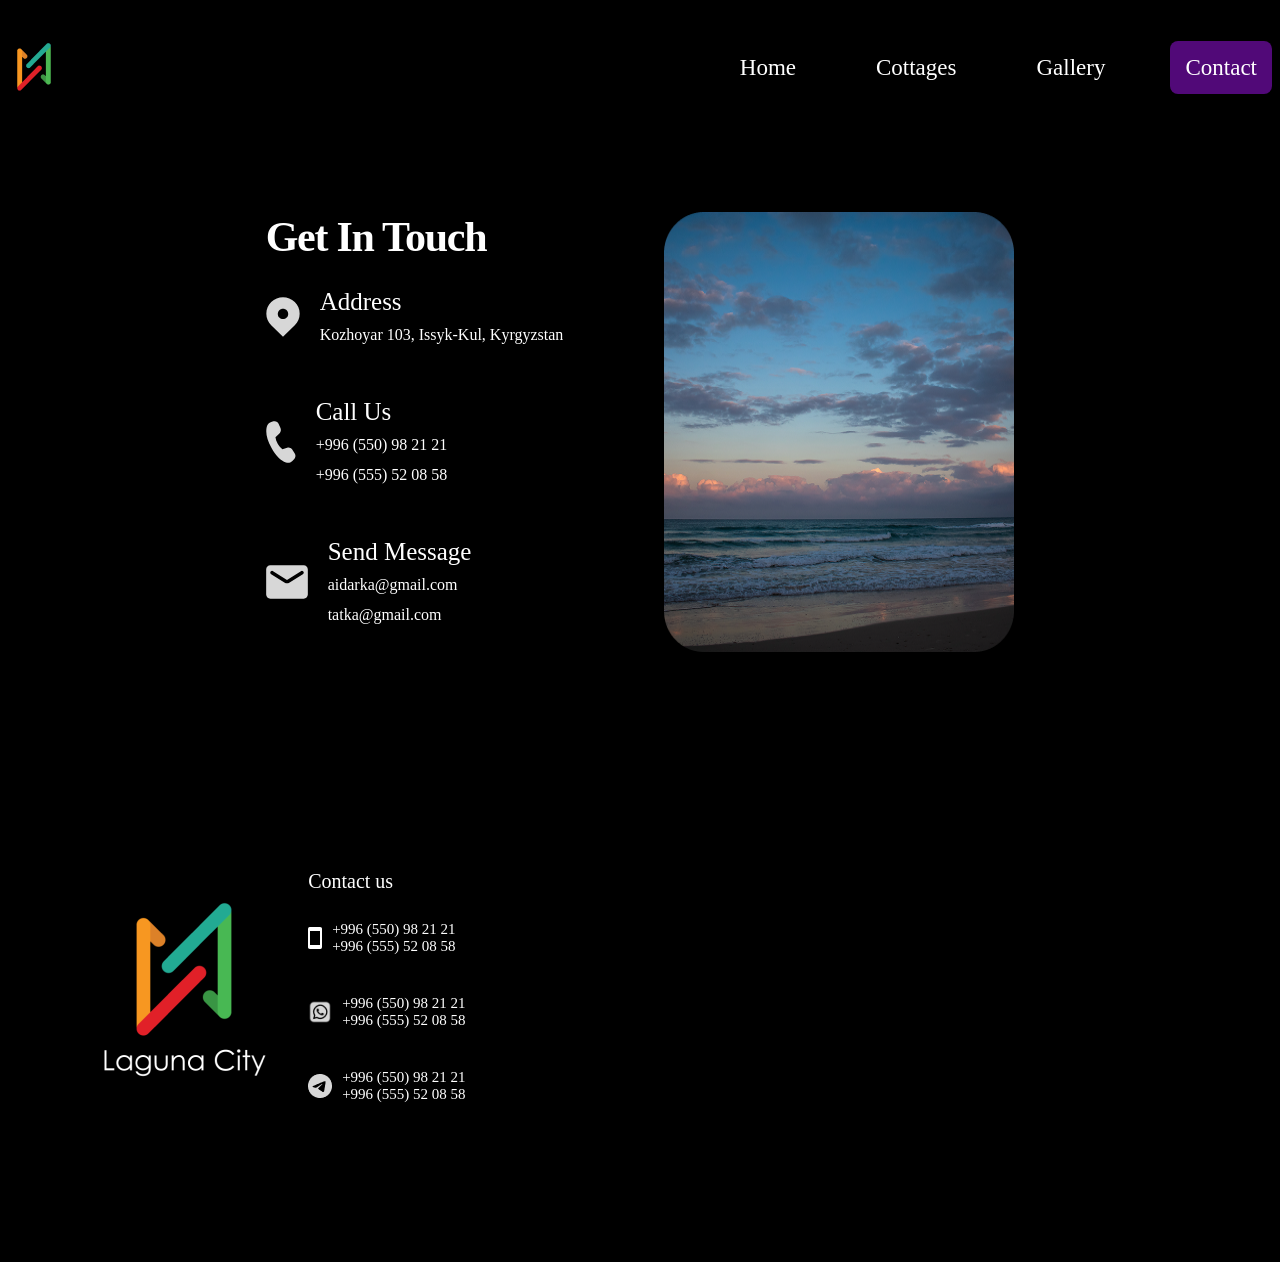
==== contact.html @ f2e643c1 "Initial commit" ====
<!DOCTYPE html>
<html lang="en">

<head>
    <meta charset="UTF-8">
    <meta name="viewport" content="width=device-width, initial-scale=1.0">
    <link rel="stylesheet" href="./style.css">
    <title>Document</title>
</head>

<body style="background-color: black;">
    <header class="header">
        <div class="container">
            <div class="header__content">
                <img class="logo" src="./img/Logo Laguna 2.png" alt="">
                <div class="btns">
                    <div class="header__btn-home">Home</div>
                    <div class="header__btn-cottages">Cottages</div>
                    <div class="header__btn-gallary">Gallery</div>
                    <div style="background: rgb(81, 9, 120);" class="header__btn-contact" onclick="scrollToBottom()">Contact</div>
                </div>
            </div>
        </div>
    </header>
    <br><br><br><br>
    <section class="contact">
        <div class="container">
            <div class="contact__content">
                <div class="contact__main">
                    <hi class="contact__title">Get In Touch</hi>
                    <div class="contact__group">
                        <img src="./img/Vector1.svg" alt="">
                        <h3 class="contact__under-title">Address
                            <br><span class="contact__under-par">Kozhoyar 103, Issyk-Kul, Kyrgyzstan</span>
                        </h3>


                    </div>

                    <div class="contact__group">
                        <img src="./img/Vector2.svg" alt="">
                        <div class="contact__under-group">
                            <h3 class="contact__under-title">Call Us
                                <br><span class="contact__under-par">+996 (550) 98   21 21</span>
                                <br><span class="contact__under-par">+996 (555) 52 08 58</span>
                            </h3>
                        </div>
                    </div>

                    <div class="contact__group">
                        <img src="./img/Vector3.svg" alt="">
                        <div class="contact__under-group">
                            <h3 class="contact__under-title">Send Message
                                <br><span class="contact__under-par">aidarka@gmail.com</span>
                                <br><span class="contact__under-par">tatka@gmail.com</span>
                            </h3>

                        </div>
                    </div>
                </div>
                <img src="./img/contact__img.png" alt="">
            </div>
        </div>
    </section>
    <br><br><br><br>
    <footer class="footer">
        <div class="container">
            <div class="footer__content">
                <div class="footer__start">
                    <img class="footer__img" src="./img/footer.png" alt="">
                    <div class="footer__info">
                        <h3 class="footer__title">
                            Contact us
                        </h3>
                        <div class="footer__numbers">
                            <img src="./img/telefon.png" alt="">
                            <p class="footer__sub__title">+996 (550) 98 21 21 <br> +996 (555) 52 08 58</p>
                        </div>

                        <div class="footer__numbers">
                            <img src="./img/uim_whatsapp.png" alt="">
                            <p class="footer__sub__title">+996 (550) 98 21 21 <br> +996 (555) 52 08 58</p>
                        </div>

                        <div class="footer__numbers">
                            <img src="./img/telega.png" alt="">
                            <p class="footer__sub__title">+996 (550) 98 21 21 <br> +996 (555) 52 08 58</p>
                        </div>
                    </div>
                </div>
                <iframe class="maps"
                    src="https://www.google.com/maps/embed?pb=!1m18!1m12!1m3!1d64468.46207637231!2d77.47297261912031!3d42.6906683690495!2m3!1f0!2f0!3f0!3m2!1i1024!2i768!4f13.1!3m3!1m2!1s0x388447ef7db54fe3%3A0x9696292302f839b!2z0KbQtdC90YLRgCDQvtGC0LTRi9GF0LAgItCb0LDQs9GD0L3QsCDQodC40YLQuCIgKExhZ3VuYSBDaXR5KQ!5e0!3m2!1sen!2skg!4v1751788953998!5m2!1sen!2skg"
                    width="600" height="450" style="border:0;" allowfullscreen="" loading="lazy"
                    referrerpolicy="no-referrer-when-downgrade"></iframe>
            </div>
        </div>
    </footer>
</body>
<script>
    const btn__home = document.querySelector('.header__btn-home')
    const btn__home2 = document.querySelector('.logo')
    const btn__gallery = document.querySelector('.header__btn-gallary')

    btn__gallery.addEventListener('click', () => {
        window.location.href = 'gallery.html';
    });

    btn__home.addEventListener('click', () => {
        window.location.href = 'index.html';
    });

    btn__home2.addEventListener('click', () => {
        window.location.href = 'index.html';
    });

    const btn__cottages = document.querySelector('.header__btn-cottages')

    btn__cottages.addEventListener('click', () => {
        window.location.href = 'cottages.html';
    });

</script>

</html>
---- style.css ----
.container {
    max-width: 1440px;
    margin: 0 auto;
}

/* .header {
    height: 100px;
    align-items: center;
}

.header__content {
    margin-top: 40px;
    display: flex;
    align-items: center;
    justify-content: space-between;
}

.btns {
    display: flex;
    gap: 50px;
}

.header__btn-home {
    font-family: var(--font-family);
    font-weight: 400;
    font-size: 23px;
    line-height: 100%;
    color: white;
    border-radius: 8px;
    padding: 15px 15px;
    text-align: center;
    align-items: center;
}

.logo:hover {
    cursor: pointer;
}

.header__btn-cottages {
    font-family: var(--font-family);
    font-weight: 400;
    font-size: 23px;
    line-height: 100%;
    color: white;
    border-radius: 8px;
    padding: 15px 15px;
    text-align: center;
    align-items: center;
}

.header__btn-gallary {
    font-family: var(--font-family);
    font-weight: 400;
    font-size: 23px;
    line-height: 100%;
    color: white;
    border-radius: 8px;
    padding: 15px 15px;
    text-align: center;
    align-items: center;
}

.header__btn-contact {
    font-family: var(--font-family);
    font-weight: 400;
    font-size: 23px;
    line-height: 100%;
    color: white;
    border-radius: 8px;
    padding: 15px 15px;
    text-align: center;
    align-items: center;
}

.header__btn-home:hover {
    transition: 0.5s;
    background: rgb(81, 9, 120);
    cursor: pointer;
}

.header__btn-cottages:hover {
    transition: 0.5s;
    background: rgb(81, 9, 120);
    cursor: pointer;

}

.header__btn-gallary:hover {
    transition: 0.5s;
    background: rgb(81, 9, 120);
    cursor: pointer;
}

.header__btn-contact:hover {
    transition: 0.5s;
    background: rgb(81, 9, 120);
    cursor: pointer;
}





.hero {
    background-image: url("./img/hero.png");
    height: 700px;
    background-repeat: no-repeat;
    background-size: cover;
    background-position: center;
}

.hero__btn-cottages {
    padding: 10px 30px;
    font-family: var(--font-family);
    font-weight: 400;
    font-size: 20px;
    line-height: 100%;
    text-align: center;
    color: white;
    border-radius: 10px;
    background-color: black;
    margin-top: 200px;
}

.hero__btn-gallery {
    padding: 10px 30px;
    font-family: var(--font-family);
    font-weight: 400;
    font-size: 20px;
    line-height: 100%;
    text-align: center;
    color: white;
    border-radius: 10px;
    background-color: black;
    margin-top: 200px;
}

.hero {
    display: flex;
    justify-content: center;
    align-items: center;
    height: 550px;
}

.hero__btn-cottages:hover {
    transition: 0.5s;
    background: rgb(81, 9, 120);
    cursor: pointer;
}

.hero__btn-gallery:hover {
    transition: 0.5s;
    background: rgb(81, 9, 120);
    cursor: pointer;
}



.facilities__content {
    display: flex;
    flex-direction: column;
    row-gap: 138px;
    align-items: center;
}

.facilities__cards {
    display: flex;
    align-items: center;
    gap: 50px;
    justify-content: center;
}



.facilities__title {
    font-family: var(--second-family);
    font-weight: 600;
    font-size: 22px;
    line-height: 120%;
    letter-spacing: -0.02em;
    color: #fff;
}

.facilities__sub-title {
    font-family: var(--second-family);
    font-weight: 400;
    font-size: 16px;
    line-height: 140%;
    color: #757575;
    max-width: 300px;
}



.footer__content {
    display: flex;
    flex-direction: row;
    justify-content: space-around;
}

.footer__start {
    display: flex;
    align-items: center;
    gap: 10px;
}

.footer__img {
    max-width: 208px;
}

.footer__title {
    font-family: var(--font-family);
    font-weight: 400;
    font-size: 20px;
    line-height: 100%;
    color: white;
}

.footer__sub__title {
    font-family: var(--font-family);
    font-weight: 400;
    font-size: 15px;
    color: white;
}

.footer__numbers {
    display: flex;
    align-items: center;
    justify-content: space-between;
    gap: 5px;
} */

/* HEADER */
.header {
    height: 100px;
    align-items: center;
}

.header__content {
    margin-top: 40px;
    display: flex;
    align-items: center;
    justify-content: space-between;
}

.logo {
    max-width: 150px;
    height: auto;
}

.logo:hover {
    cursor: pointer;
}

.btns {
    display: flex;
    gap: 50px;
}

.header__btn-home,
.header__btn-cottages,
.header__btn-gallary,
.header__btn-contact {
    font-family: var(--font-family);
    font-weight: 400;
    font-size: 23px;
    line-height: 100%;
    color: white;
    border-radius: 8px;
    padding: 15px 15px;
    text-align: center;
    align-items: center;
    cursor: pointer;
    transition: 0.5s;
}

.header__btn-home:hover,
.header__btn-cottages:hover,
.header__btn-gallary:hover,
.header__btn-contact:hover {
    background: rgb(81, 9, 120);
}

/* HERO SECTION */
.hero {
    background-image: url("./img/hero.png");
    height: 700px;
    background-repeat: no-repeat;
    background-size: cover;
    background-position: center center;
    display: flex;
    justify-content: center;
    align-items: center;
}

.hero__content {
    display: flex;
    justify-content: center;
    align-items: center;
}

.hero__btns {
    display: flex;
    gap: 30px;
    margin-top: 200px;
}

.hero__btn-cottages,
.hero__btn-gallery {
    padding: 15px 40px;
    font-family: var(--font-family);
    font-weight: 400;
    font-size: 20px;
    line-height: 100%;
    text-align: center;
    color: white;
    border-radius: 10px;
    background-color: black;
    border: none;
    cursor: pointer;
    transition: 0.5s;
}

.hero__btn-cottages:hover,
.hero__btn-gallery:hover {
    background: rgb(81, 9, 120);
}

/* FACILITIES */
.facilities__content {
    display: flex;
    flex-direction: column;
    row-gap: 138px;
    align-items: center;
}

.facilities__cards {
    display: flex;
    align-items: center;
    gap: 50px;
    justify-content: center;
    flex-wrap: wrap;
    max-width: 1400px;
}

.facilities__card {
    max-width: 300px;
    text-align: center;
}

.facilities__img {
    max-width: 60px;
    height: auto;
    margin-bottom: 15px;
}

.facilities__title {
    font-family: var(--second-family);
    font-weight: 600;
    font-size: 22px;
    line-height: 120%;
    letter-spacing: -0.02em;
    color: #fff;
    margin-bottom: 10px;
}

.facilities__sub-title {
    font-family: var(--second-family);
    font-weight: 400;
    font-size: 16px;
    line-height: 140%;
    color: #757575;
    max-width: 300px;
}

/* FOOTER */
.footer__content {
    display: flex;
    flex-direction: row;
    justify-content: space-around;
    align-items: center;
    flex-wrap: wrap;
    gap: 30px;
    padding: 40px 20px;
}

.footer__start {
    display: flex;
    align-items: center;
    gap: 20px;
}

.footer__img {
    max-width: 208px;
    height: auto;
}

.footer__title {
    font-family: var(--font-family);
    font-weight: 400;
    font-size: 20px;
    line-height: 100%;
    color: white;
    margin-bottom: 15px;
}

.footer__sub__title {
    font-family: var(--font-family);
    font-weight: 400;
    font-size: 15px;
    color: white;
}

.footer__numbers {
    display: flex;
    align-items: center;
    justify-content: flex-start;
    gap: 10px;
    margin-bottom: 10px;
}

.footer__numbers img {
    max-width: 24px;
    height: auto;
}

.maps {
    border-radius: 12px;
    max-width: 100%;
}

/* ========== TABLET (768px - 1024px) ========== */
@media (max-width: 1024px) {
    .header__content {
        margin-top: 30px;
    }

    .btns {
        gap: 30px;
    }

    .header__btn-home,
    .header__btn-cottages,
    .header__btn-gallary,
    .header__btn-contact {
        font-size: 20px;
        padding: 12px 12px;
    }

    .hero {
        height: 600px;
    }

    .hero__btns {
        margin-top: 150px;
    }

    .facilities__content {
        row-gap: 80px;
    }

    .facilities__cards {
        gap: 40px;
    }

    .maps {
        width: 500px;
        height: 400px;
    }
}

/* ========== MOBILE (below 768px) ========== */
@media (max-width: 768px) {
    /* Header */
    .header {
        height: auto;
    }

    .header__content {
        margin-top: 20px;
        flex-direction: column;
        gap: 20px;
    }

    .logo {
        max-width: 120px;
    }

    .btns {
        gap: 15px;
        flex-wrap: wrap;
        justify-content: center;
    }

    .header__btn-home,
    .header__btn-cottages,
    .header__btn-gallary,
    .header__btn-contact {
        font-size: 16px;
        padding: 10px 15px;
    }

    /* Hero */
    .hero {
        height: 500px;
        background-position: center center;
    }

    .hero__btns {
        flex-direction: column;
        gap: 20px;
        margin-top: 100px;
        align-items: center;
    }

    .hero__btn-cottages,
    .hero__btn-gallery {
        padding: 12px 35px;
        font-size: 18px;
        width: 200px;
    }

    /* Facilities */
    .facilities__content {
        row-gap: 60px;
        padding: 0 20px;
    }

    .facilities__cards {
        flex-direction: column;
        gap: 40px;
    }

    .facilities__card {
        max-width: 100%;
    }

    /* Footer */
    .footer__content {
        flex-direction: column;
        gap: 30px;
        padding: 30px 20px;
    }

    .footer__start {
        flex-direction: column;
        text-align: center;
        gap: 20px;
    }

    .footer__img {
        max-width: 150px;
    }

    .footer__info {
        display: flex;
        flex-direction: column;
        align-items: center;
    }

    .footer__numbers {
        justify-content: center;
    }

    .maps {
        width: 100%;
        height: 350px;
    }
}

/* ========== SMALL MOBILE (below 480px) ========== */
@media (max-width: 480px) {
    /* Header */
    .header__content {
        margin-top: 15px;
    }

    .logo {
        max-width: 100px;
    }

    .btns {
        gap: 10px;
    }

    .header__btn-home,
    .header__btn-cottages,
    .header__btn-gallary,
    .header__btn-contact {
        font-size: 14px;
        padding: 8px 12px;
    }

    /* Hero - ФИКС ДЛЯ ФОТО */
    .hero {
        height: 400px;
        background-position: center 30%; /* Показываем верхнюю часть */
        background-size: cover; /* Покрываем весь экран */
    }

    .hero__btns {
        margin-top: 80px;
        gap: 15px;
    }

    .hero__btn-cottages,
    .hero__btn-gallery {
        padding: 10px 30px;
        font-size: 16px;
        width: 180px;
    }

    /* Facilities */
    .facilities__content {
        row-gap: 40px;
        padding: 0 15px;
    }

    .facilities__cards {
        gap: 30px;
    }

    .facilities__img {
        max-width: 50px;
    }

    .facilities__title {
        font-size: 20px;
    }

    .facilities__sub-title {
        font-size: 14px;
    }

    /* Footer */
    .footer__content {
        padding: 20px 15px;
    }

    .footer__img {
        max-width: 120px;
    }

    .footer__title {
        font-size: 18px;
    }

    .footer__sub__title {
        font-size: 13px;
    }

    .maps {
        height: 300px;
    }
}

/* ========== VERY SMALL MOBILE (below 375px) ========== */
@media (max-width: 375px) {
    .btns {
        flex-direction: column;
        gap: 8px;
        width: 100%;
    }

    .header__btn-home,
    .header__btn-cottages,
    .header__btn-gallary,
    .header__btn-contact {
        font-size: 13px;
        padding: 8px 10px;
        width: 100%;
    }

    .hero {
        height: 350px;
    }

    .hero__btns {
        margin-top: 60px;
    }

    .hero__btn-cottages,
    .hero__btn-gallery {
        font-size: 15px;
        width: 160px;
        padding: 10px 25px;
    }

    .facilities__content {
        row-gap: 30px;
    }

    .facilities__title {
        font-size: 18px;
    }

    .maps {
        height: 250px;
    }
}

/* ========== LANDSCAPE MODE (для горизонтальной ориентации телефона) ========== */
@media (max-width: 768px) and (orientation: landscape) {
    .hero {
        height: 100vh;
        background-size: cover;
    }

    .hero__btns {
        margin-top: 50px;
    }
}

.cottages__content {
    display: flex;
    align-items: center;
    justify-content: center;
}

.cottages__cards {
    display: flex;
    gap: 80px;
}

.cottages__card-1631 {
    border-radius: 10px;
    padding: 30px;
    background: rgba(70, 6, 104, 0.49);
}

.cottages__card-1632 {
    border-radius: 10px;
    padding: 30px;
    background: rgba(70, 6, 104, 0.49);

}

.cottages__card-1632:hover {
    cursor: pointer;
}

.cottages__card-1631:hover {
    cursor: pointer;
}

.cottages__card-161vip:hover {
    cursor: pointer;
}

.cottages__card-103:hover {
    cursor: pointer;
}

.cottages__card-103 {
    border-radius: 10px;
    padding: 30px;
    background: rgba(70, 6, 104, 0.49);
}

.cottages__card-161vip {
    border-radius: 10px;
    padding: 30px;
    background: rgba(70, 6, 104, 0.49);
}

.cottages__title {
    font-family: var(--second-family);
    font-weight: 600;
    font-size: 24px;
    line-height: 120%;
    letter-spacing: -0.02em;
    color: white;
}

.cottages__floor {
    font-family: var(--second-family);
    font-weight: 400;
    font-size: 20px;
    line-height: 120%;
    color: white;
}

.cottages__badrooms {
    font-family: var(--second-family);
    font-weight: 400;
    font-size: 16px;
    line-height: 140%;
    color: grey;
}

.cottages__price {
    font-family: var(--second-family);
    font-weight: 600;
    font-size: 24px;
    line-height: 120%;
    letter-spacing: -0.02em;
    color: white;
}

/*Коттеджи*/

.slider {
    width: 100%;
    max-width: 800px;
    margin: 0 auto;
    position: relative;
    overflow: hidden;
}

.slides {
    display: flex;
    transition: transform 0.5s ease;
}

.slide {
    min-width: 100%;
    box-sizing: border-box;
    position: relative;
    text-align: center;
}

.slide img {
    width: 70%;
    /* Increased main image size to 70% */
    height: auto;
    display: inline-block;
}

.prev,
.next {
    position: absolute;
    top: 50%;
    transform: translateY(-50%);
    background: rgba(0, 0, 0, 0.5);
    color: white;
    border: none;
    padding: 10px;
    cursor: pointer;
    z-index: 10;
}

.prev {
    left: 15%;
}

.next {
    right: 15%;
}

.thumbnails {
    display: flex;
    justify-content: center;
    margin-top: 10px;
}

.thumbnail {
    width: 60px;
    height: 40px;
    margin: 0 5px;
    cursor: pointer;
    opacity: 0.5;
}

.thumbnail.active {
    opacity: 1;
}

/* .c161__title {
    font-family: var(--second-family);
    font-weight: 600;
    font-size: 24px;
    line-height: 120%;
    letter-spacing: -0.02em;
    color: white;
    max-width: 150px;
}

.c161__badrooms {
    font-family: var(--second-family);
    font-weight: 400;
    font-size: 16px;
    line-height: 140%;
    color: white;
}

.c161__price {
    font-family: var(--second-family);
    font-weight: 700;
    font-size: 48px;
    line-height: 120%;
    letter-spacing: -0.02em;
    color: white;
}

.c161__night {
    font-family: var(--second-family);
    font-weight: 400;
    font-size: 16px;
    line-height: 140%;
    color: white;
}

.c161__btn {
    border-radius: 10px;
    padding: 10px 190px;
    color: white;
    font-family: var(--second-family);
    font-weight: 600;
    font-size: 24px;
    line-height: 120%;
    letter-spacing: -0.02em;
    background: rgb(55, 76, 137);
}

.c161__content {
    display: flex;
    gap: 50x;
}

.description-container {
    border: 2px solid rgb(218, 218, 218);
    padding: 15px;
    max-width: 520px;
    margin: 0 auto;
    border-radius: 8px;
    background-color: #2a2a2a;
}

.description-toggle {
    cursor: pointer;
    font-size: 18px;
    font-weight: bold;
    color: rgb(218, 218, 218);
    margin-bottom: 10px;
}

.description-preview {
    margin-bottom: 10px;
    line-height: 1.6;
    color: rgb(218, 218, 218);
}

.description-full {
    display: none;
    padding-top: 10px;
    line-height: 1.6;
    color: rgb(218, 218, 218);
}

.description-full.active {
    display: block;
}

.description-full p {
    margin: 5px 0;
}

.c161__subtitle {
    font-weight: 400;
    font-size: 14px;
    line-height: 140%;
    color: white;
}

.c161__img {
    max-width: 25px;
}

.c161__assortment {
    display: flex;
    align-items: center;
    gap: 30px;
    margin-left: 10px;
}

.c161__groups {
    display: flex;
    align-items: center;
    gap: 5px;
}

.c161__info {
    margin-right: 30px;
}

.choice-panel {
    display: none;
    position: fixed;
    top: 50%;
    left: 50%;
    transform: translate(-50%, -50%);
    background-color: #2a2a2a;
    border: 2px solid rgb(55, 76, 137);
    padding: 20px;
    border-radius: 8px;
    text-align: center;
    z-index: 1000;
}

.choice-panel button {
    background-color: rgb(55, 76, 137);
    color: white;
    border: none;
    padding: 10px 20px;
    margin: 10px;
    cursor: pointer;
    border-radius: 5px;
}

.choice-panel button:hover {
    background-color: rgb(46, 62, 110);
} */

/* Основные стили */
.c161__content {
    display: flex;
    gap: 50px;
    padding: 20px;
    max-width: 1400px;
    margin: 0 auto;
}

.c161__slider {
    flex: 1;
    max-width: 600px;
}

.c161__info {
    flex: 1;
    margin-right: 30px;
}

.c161__title {
    font-family: var(--second-family);
    font-weight: 600;
    font-size: 24px;
    line-height: 120%;
    letter-spacing: -0.02em;
    color: white;
    max-width: 150px;
}

.c161__badrooms {
    font-family: var(--second-family);
    font-weight: 400;
    font-size: 16px;
    line-height: 140%;
    color: white;
    margin: 10px 0;
}

.c161__price {
    font-family: var(--second-family);
    font-weight: 700;
    font-size: 48px;
    line-height: 120%;
    letter-spacing: -0.02em;
    color: white;
    margin: 10px 0;
}

.c161__night {
    font-family: var(--second-family);
    font-weight: 400;
    font-size: 16px;
    line-height: 140%;
    color: white;
    margin-bottom: 20px;
}

.c161__btn {
    border-radius: 10px;
    padding: 15px 40px;
    width: 100%;
    max-width: 520px;
    color: white;
    font-family: var(--second-family);
    font-weight: 600;
    font-size: 24px;
    line-height: 120%;
    letter-spacing: -0.02em;
    background: rgb(55, 76, 137);
    border: none;
    cursor: pointer;
    transition: background 0.3s ease;
}

.c161__btn:hover {
    background: rgb(46, 62, 110);
}

.qwe {
    display: flex;
    justify-content: space-between;
    align-items: flex-start;
    margin-bottom: 20px;
    flex-wrap: wrap;
    gap: 15px;
}

.video-btn {
    padding: 10px 20px;
    background: rgb(55, 76, 137);
    color: white;
    border: none;
    border-radius: 8px;
    cursor: pointer;
    font-family: var(--second-family);
    font-size: 16px;
    transition: background 0.3s ease;
}

.video-btn:hover {
    background: rgb(46, 62, 110);
}

/* Description */
.dec {
    margin: 20px 0;
}

.description-container {
    border: 2px solid rgb(218, 218, 218);
    padding: 15px;
    max-width: 520px;
    width: 100%;
    margin: 0;
    border-radius: 8px;
    background-color: #2a2a2a;
}

.description-toggle {
    cursor: pointer;
    font-size: 18px;
    font-weight: bold;
    color: rgb(218, 218, 218);
    margin-bottom: 10px;
    font-family: var(--second-family);
}

.description-toggle:hover {
    color: rgb(255, 255, 255);
}

.description-preview {
    margin-bottom: 10px;
    line-height: 1.6;
    color: rgb(218, 218, 218);
    font-family: var(--second-family);
}

.description-full {
    display: none;
    padding-top: 10px;
    line-height: 1.6;
    color: rgb(218, 218, 218);
    font-family: var(--second-family);
}

.description-full.active {
    display: block;
}

.description-full p {
    margin: 10px 0;
}

/* Assortment */
.c161__assortment {
    display: flex;
    align-items: center;
    flex-wrap: wrap;
    gap: 20px;
    margin: 20px 0;
}

.c161__groups {
    display: flex;
    align-items: center;
    gap: 8px;
}

.c161__subtitle {
    font-weight: 400;
    font-size: 14px;
    line-height: 140%;
    color: white;
    font-family: var(--second-family);
}

.c161__img {
    max-width: 25px;
    height: auto;
}

/* Choice Panel */
.overlay {
    display: none;
    position: fixed;
    top: 0;
    left: 0;
    width: 100%;
    height: 100%;
    background-color: rgba(0, 0, 0, 0.7);
    z-index: 999;
}

.overlay.active {
    display: block;
}

.choice-panel {
    display: none;
    position: fixed;
    top: 50%;
    left: 50%;
    transform: translate(-50%, -50%);
    background-color: #2a2a2a;
    border: 2px solid rgb(55, 76, 137);
    padding: 30px;
    border-radius: 12px;
    text-align: center;
    z-index: 1000;
    min-width: 300px;
}

.choice-panel.active {
    display: block;
}

.choice-panel button {
    background-color: rgb(55, 76, 137);
    color: white;
    border: none;
    padding: 12px 30px;
    margin: 10px;
    cursor: pointer;
    border-radius: 8px;
    font-family: var(--second-family);
    font-size: 16px;
    font-weight: 600;
    transition: background 0.3s ease;
    min-width: 150px;
}

.choice-panel button:hover {
    background-color: rgb(46, 62, 110);
}

/* Video Modal */
.video-modal {
    display: none;
    position: fixed;
    z-index: 2000;
    left: 0;
    top: 0;
    width: 100%;
    height: 100%;
    background-color: rgba(0, 0, 0, 0.9);
}

.video-modal.active {
    display: flex;
    justify-content: center;
    align-items: center;
}

.video-container {
    position: relative;
    max-width: 90%;
    max-height: 90%;
}

.close-btn {
    position: absolute;
    top: -40px;
    right: 0;
    color: white;
    font-size: 40px;
    font-weight: bold;
    cursor: pointer;
}

.close-btn:hover {
    color: #999;
}

#cottageVideo {
    max-width: 100%;
    max-height: 80vh;
    border-radius: 8px;
}

/* Tablet (768px - 1024px) */
@media (max-width: 1024px) {
    .c161__content {
        gap: 30px;
        padding: 15px;
    }

    .c161__price {
        font-size: 40px;
    }

    .c161__btn {
        font-size: 20px;
        padding: 12px 30px;
    }

    .description-container {
        max-width: 100%;
    }
}

/* Tablet/Mobile (below 768px) */
@media (max-width: 768px) {
    .c161__content {
        flex-direction: column;
        gap: 30px;
        padding: 15px;
    }

    .c161__slider {
        max-width: 100%;
        width: 100%;
    }

    .c161__info {
        margin-right: 0;
        width: 100%;
    }

    .c161__title {
        font-size: 22px;
        max-width: 100%;
    }

    .c161__price {
        font-size: 36px;
    }

    .c161__btn {
        font-size: 18px;
        padding: 12px 20px;
        max-width: 100%;
    }

    .qwe {
        flex-direction: column;
        align-items: flex-start;
    }

    .video-btn {
        width: 100%;
        max-width: 200px;
    }

    .description-container {
        max-width: 100%;
    }

    .c161__assortment {
        gap: 15px;
        justify-content: flex-start;
    }

    .c161__groups {
        flex: 0 0 calc(50% - 10px);
        min-width: 120px;
    }

    .choice-panel {
        min-width: 280px;
        padding: 25px;
    }

    .choice-panel button {
        width: 100%;
        margin: 8px 0;
    }
}

/* Mobile (below 600px) */
@media (max-width: 600px) {
    .c161__content {
        padding: 10px;
        gap: 20px;
    }

    .c161__title {
        font-size: 20px;
    }

    .c161__badrooms {
        font-size: 14px;
    }

    .c161__price {
        font-size: 32px;
    }

    .c161__night {
        font-size: 14px;
    }

    .c161__btn {
        font-size: 16px;
        padding: 10px 15px;
    }

    .video-btn {
        font-size: 14px;
        padding: 8px 15px;
    }

    .description-container {
        padding: 12px;
    }

    .description-toggle {
        font-size: 16px;
    }

    .description-preview,
    .description-full {
        font-size: 14px;
    }

    .c161__assortment {
        gap: 12px;
    }

    .c161__groups {
        flex: 0 0 100%;
    }

    .c161__subtitle {
        font-size: 13px;
    }

    .c161__img {
        max-width: 22px;
    }

    .choice-panel {
        min-width: 260px;
        padding: 20px;
    }

    .choice-panel button {
        padding: 10px 20px;
        font-size: 15px;
    }

    .close-btn {
        top: -35px;
        font-size: 32px;
    }
}

/* Small Mobile (below 400px) */
@media (max-width: 400px) {
    .c161__content {
        padding: 8px;
    }

    .c161__title {
        font-size: 18px;
    }

    .c161__price {
        font-size: 28px;
    }

    .c161__btn {
        font-size: 15px;
        padding: 10px 12px;
    }

    .description-container {
        padding: 10px;
    }

    .description-toggle {
        font-size: 15px;
    }

    .choice-panel {
        min-width: 240px;
        padding: 18px;
    }

    .choice-panel button {
        font-size: 14px;
        padding: 10px 15px;
        min-width: 120px;
    }
}

.overlay {
    display: none;
    position: fixed;
    top: 0;
    left: 0;
    width: 100%;
    height: 100%;
    background-color: rgba(0, 0, 0, 0.5);
    z-index: 999;
}

.contact__main {
    display: flex;
    flex-direction: column;
}

.contact__group {
    display: flex;
    gap: 20px;
}

.contact__title {
    font-family: var(--second-family);
    font-weight: 700;
    font-size: 42px;
    line-height: 120%;
    letter-spacing: -0.03em;
    color: #ffffff;
}

.contact__under-title {
    font-family: var(--second-family);
    font-weight: 400;
    font-size: 25px;
    line-height: 120%;
    color: #fff;
}

.contact__under-par {
    font-family: var(--second-family);
    font-weight: 400;
    font-size: 16px;
    line-height: 140%;
    color: #fff;
}

.contact__content {
    display: flex;
    gap: 101px;
    justify-content: center;
}

@media (max-width: 1024px) {
    .contact__content {
        gap: 50px;
        flex-wrap: wrap;
    }

    .contact__title {
        font-size: 36px;
    }

    .contact__under-title {
        font-size: 22px;
    }

    .contact__under-par {
        font-size: 15px;
    }
}

/* Адаптация для мобильных устройств */
@media (max-width: 768px) {
    .contact__content {
        flex-direction: column;
        gap: 40px;
        padding: 0 20px;
    }

    .contact__main {
        gap: 25px;
        width: 100%;
    }

    .contact__title {
        font-size: 32px;
    }

    .contact__under-title {
        font-size: 20px;
    }

    .contact__under-par {
        font-size: 14px;
    }

    .contact__group {
        gap: 15px;
    }

    .contact__content > img {
        max-width: 100%;
        order: -1; /* Картинка будет сверху на мобильных */
    }
}

/* Адаптация для маленьких мобильных */
@media (max-width: 480px) {
    .contact__title {
        font-size: 28px;
    }

    .contact__under-title {
        font-size: 18px;
    }

    .contact__under-par {
        font-size: 13px;
    }

    .contact__group {
        gap: 12px;
    }

    .contact__group img {
        width: 20px;
        height: 20px;
    }
}

.modal {
    display: none;
    position: fixed;
    z-index: 1000;
    left: 0;
    top: 0;
    width: 100%;
    height: 100%;
    overflow: auto;
    background-color: rgba(0, 0, 0, 0.95);
    justify-content: center;
    align-items: center;
}

.modal-content {
    width: 80vw;
    /* Уменьшено с 90vw до 80vw */
    height: auto;
    max-width: 1000px;
    /* Уменьшено с 1400px до 1000px */
    max-height: 80vh;
    /* Уменьшено с 95vh до 80vh */
    margin: auto;
    display: block;
    object-fit: contain;
    box-shadow: 0 4px 8px rgba(0, 0, 0, 0.3);
    min-width: 0;
    min-height: 0;
    /* Улучшение рендеринга изображения */
    image-rendering: -webkit-optimize-contrast;
    /* image-rendering: -moz-crisp-edges; */
    image-rendering: pixelated;
}

.modal-content img {
    width: 100%;
    height: auto;
    max-width: none;
    image-rendering: -webkit-optimize-contrast;
    /* image-rendering: -moz-crisp-edges; */
    image-rendering: pixelated;
}

.close {
    position: absolute;
    top: 20px;
    right: 30px;
    color: white;
    font-size: 40px;
    font-weight: bold;
    cursor: pointer;
    transition: color 0.3s;
}

.close:hover,
.close:focus {
    color: #bbb;
}

.photo {
    cursor: pointer;
    transition: transform 0.3s;
}

.photo:hover {
    transform: scale(1.05);
}

@media (max-width: 768px) {
    .modal-content {
        width: 90vw;
        /* Уменьшено с 95vw до 90vw */
        max-height: 70vh;
        /* Уменьшено с 90vh до 70vh */
    }

    .close {
        font-size: 30px;
        right: 20px;
        top: 15px;
    }
}

.column1 {
    display: flex;
    flex-direction: column;
    row-gap: 30px;
}

.photo {
    max-width: 389px;
}

.photo__grid {
    display: flex;
    gap: 30px;
}

.row1 {
    display: flex;
    gap: 30px;
}

.column3 {
    display: flex;
    flex-direction: column;
    row-gap: 24px;
}

.column2 {
    display: flex;
    flex-direction: column;
    row-gap: 40px;
}

.row2 {
    display: flex;
    gap: 30px;
}

/* .gallery__content {
    display: flex;
    flex-direction: column;
    justify-content: center;
    align-items: center;
    margin-left: 100px;
}

.gallery__title {
    font-family: var(--second-family);
    font-weight: 700;
    font-size: 72px;
    line-height: 120%;
    letter-spacing: -0.03em;
    color: #fff;
}

.column11 {
    display: flex;
    flex-direction: column;
    row-gap: 30px;
}

.column {
    display: flex;
    flex-direction: column;
    row-gap: 30px;
}

.row11 {
    display: flex;
    gap: 30px;
}

.column22 {
    display: flex;
    flex-direction: column;
    row-gap: 30px;
}

.column33 {
    display: flex;
    flex-direction: column;
    row-gap: 39px;
}

.qwe {
    
    text-align: center;
    display: flex;
    justify-content: space-between;
}

@media (max-width: 1024px) {
    .gallery__content {
        margin-left: 0;
        padding: 0 30px;
    }

    .gallery__title {
        font-size: 56px;
    }

    .photo__grid {
        gap: 20px;
    }

    .row1,
    .row2,
    .row11 {
        gap: 20px;
    }

    .column1,
    .column2,
    .column3,
    .column11,
    .column,
    .column22,
    .column33 {
        row-gap: 20px;
    }
}

 Small Tablet (600px - 768px) 
@media (max-width: 768px) {
    .gallery__content {
        padding: 0 20px;
    }

    .gallery__title {
        font-size: 42px;
    }

    .photo__grid {
        flex-direction: column;
        gap: 20px;
    }

    .column1,
    .column2 {
        width: 100%;
    }

    .row1 {
        flex-direction: column;
    }

    .row2 {
        display: grid;
        grid-template-columns: 1fr 1fr;
        gap: 20px;
    }

    /* Cottages adjustments 
    .column11,
    .column {
        width: 100%;
    }

    .row11 {
        flex-direction: column;
    }

    .column22,
    .column33 {
        width: 100%;
    }


 Mobile (below 600px) 
@media (max-width: 600px) {
    .gallery__content {
        padding: 0 15px;
    }

    .gallery__title {
        font-size: 32px;
        margin-bottom: 20px;
    }

    .photo__grid {
        gap: 15px;
    }

    .column1,
    .column2,
    .column3,
    .column11,
    .column22,
    .column33 {
        row-gap: 15px;
    }

    .row1,
    .row2,
    .row11 {
        flex-direction: column;
        gap: 15px;
    }

    .row2 {
        grid-template-columns: 1fr;
    }

    .close {
        top: 10px;
        right: 20px;
        font-size: 32px;
    }

    .modal-content {
        max-width: 95%;
        max-height: 85%;
    }
}

Small Mobile (below 400px) 
@media (max-width: 400px) {
    .gallery__title {
        font-size: 28px;
    }

    .photo__grid {
        gap: 10px;
    }

    .column1,
    .column2,
    .column3,
    .column11,
    .column22,
    .column33 {
        row-gap: 10px;
    }

    .row1,
    .row2,
    .row11 {
        gap: 10px;
    }
} */

.gallery__content {
    display: flex;
    flex-direction: column;
    justify-content: center;
    align-items: center;
    margin-left: 100px;
    margin-right: 20px;
    width: 100%;
    max-width: 1400px;
    margin: 0 auto;
    padding: 0 20px;
}

.gallery__title {
    font-family: var(--second-family);
    font-weight: 700;
    font-size: 72px;
    line-height: 120%;
    letter-spacing: -0.03em;
    color: #fff;
    text-align: center;
}

.photo__grid {
    display: flex;
    gap: 30px;
    width: 100%;
    max-width: 1400px;
}

.photo {
    width: 100%;
    height: auto;
    object-fit: cover;
    cursor: pointer;
    transition: transform 0.3s ease;
    border-radius: 8px;
}

.photo:hover {
    transform: scale(1.02);
}

/* Territory gallery */
.column1 {
    display: flex;
    flex-direction: column;
    row-gap: 30px;
    flex: 1;
}

.column2 {
    display: flex;
    flex-direction: column;
    row-gap: 30px;
    flex: 2;
}

.row1 {
    display: flex;
    gap: 30px;
}

.column3 {
    display: flex;
    flex-direction: column;
    row-gap: 30px;
    flex: 1;
}

.row2 {
    display: flex;
    gap: 30px;
}

/* Cottages gallery */
.column11 {
    display: flex;
    flex-direction: column;
    row-gap: 30px;
    flex: 1;
}

.column {
    display: flex;
    flex-direction: column;
    row-gap: 30px;
    flex: 2;
}

.row11 {
    display: flex;
    gap: 30px;
}

.column22 {
    display: flex;
    flex-direction: column;
    row-gap: 30px;
    flex: 1;
}

.column33 {
    display: flex;
    flex-direction: column;
    row-gap: 30px;
    flex: 1;
}

/* Modal styles */
.modal {
    display: none;
    position: fixed;
    z-index: 1000;
    left: 0;
    top: 0;
    width: 100%;
    height: 100%;
    background-color: rgba(0, 0, 0, 0.9);
    justify-content: center;
    align-items: center;
}

.modal-content {
    max-width: 90%;
    max-height: 90%;
    object-fit: contain;
}

.close {
    position: absolute;
    top: 20px;
    right: 40px;
    color: #fff;
    font-size: 40px;
    font-weight: bold;
    cursor: pointer;
    z-index: 1001;
}

.close:hover {
    color: #999;
}

/* Tablet (768px - 1024px) */
@media (max-width: 1024px) {
    .gallery__content {
        margin-left: 0;
        padding: 0 30px;
    }

    .gallery__title {
        font-size: 56px;
    }

    .photo__grid {
        gap: 20px;
    }

    .row1,
    .row2,
    .row11 {
        gap: 20px;
    }

    .column1,
    .column2,
    .column3,
    .column11,
    .column,
    .column22,
    .column33 {
        row-gap: 20px;
    }
}

/* Small Tablet (600px - 768px) */
@media (max-width: 768px) {
    .gallery__content {
        padding: 0 20px;
    }

    .gallery__title {
        font-size: 42px;
    }

    .photo__grid {
        flex-direction: column;
        gap: 20px;
    }

    .column1,
    .column2 {
        width: 100%;
    }

    .row1 {
        flex-direction: column;
    }

    .row2 {
        display: grid;
        grid-template-columns: 1fr 1fr;
        gap: 20px;
    }

    /* Cottages adjustments */
    .column11,
    .column {
        width: 100%;
    }

    .row11 {
        flex-direction: column;
    }

    .column22,
    .column33 {
        width: 100%;
    }
}

/* Mobile (below 600px) */
@media (max-width: 600px) {
    .gallery__content {
        padding: 0 15px;
    }

    .gallery__title {
        font-size: 32px;
        margin-bottom: 20px;
    }

    .photo__grid {
        gap: 15px;
    }

    .column1,
    .column2,
    .column3,
    .column11,
    .column22,
    .column33 {
        row-gap: 15px;
    }

    .row1,
    .row2,
    .row11 {
        flex-direction: column;
        gap: 15px;
    }

    .row2 {
        grid-template-columns: 1fr;
    }

    .close {
        top: 10px;
        right: 20px;
        font-size: 32px;
    }

    .modal-content {
        max-width: 95%;
        max-height: 85%;
    }
}

/* Small Mobile (below 400px) */
@media (max-width: 400px) {
    .gallery__title {
        font-size: 28px;
    }

    .photo__grid {
        gap: 10px;
    }

    .column1,
    .column2,
    .column3,
    .column11,
    .column22,
    .column33 {
        row-gap: 10px;
    }

    .row1,
    .row2,
    .row11 {
        gap: 10px;
    }
}

.video-btn {
    background-color: #007bff54;
    color: white;
    border: none;
    padding: 12px 24px;
    font-size: 16px;
    cursor: pointer;
    border-radius: 5px;
    transition: background-color 0.3s;
}

.video-btn:hover {
    background-color: #0056b3;
}

.video-modal {
    display: none;
    position: fixed;
    top: 0;
    left: 0;
    width: 100%;
    height: 100%;
    background-color: rgba(0, 0, 0, 0.8);
    justify-content: center;
    align-items: center;
    z-index: 9999;
}

.video-container {
    position: relative;
    background: #000;
    border-radius: 10px;
    max-width: 90%;
    max-height: 90%;
}

.close-btn {
    position: absolute;
    top: -10px;
    right: -10px;
    font-size: 30px;
    font-weight: bold;
    color: white;
    cursor: pointer;
    z-index: 10001;
    line-height: 1;
    width: 40px;
    height: 40px;
    display: flex;
    align-items: center;
    justify-content: center;
    background: rgba(0, 0, 0, 0.7);
    border-radius: 50%;
    border: 2px solid white;
}

.close-btn:hover {
    color: #ff0000;
    background: rgba(255, 0, 0, 0.2);
    transform: scale(1.1);
}

video {
    width: 100%;
    max-width: 800px;
    height: auto;
    border-radius: 5px;
    display: block;
}

@media (max-width: 650px){
    .btns{
        gap: 20px;
    }
    .header__btn-cottages,
    .header__btn-gallary,
    .header__btn-contact,
    .header__btn-home{
        font-size: 18px;
    }
}

@media (max-width: 500px){
    .btns{
        gap: 15px;
    }
    .header__btn-cottages,
    .header__btn-gallary,
    .header__btn-contact,
    .header__btn-home{
        font-size: 17px;
    }
}

@media (max-width:920px){
    .facilities__cards{
        flex-wrap: wrap;
    }
}

@media (max-width:1035px){
    .footer__start{
        flex-direction: column;
    }
}

@media (max-width:570px){
    .maps{
        max-width: 270px;
        max-height: 300px;
    }
    .footer__content{
        flex-direction: column;
        align-items: center;
        row-gap: 40px;
    }
}

@media (max-width:1320px){
    .cottages__cards{
        flex-wrap: wrap;
        align-items: center;
        justify-content: center;
    }
}

@media (max-width:1400px){
    .c161__btn{
        font-size: 20px;
    }
}
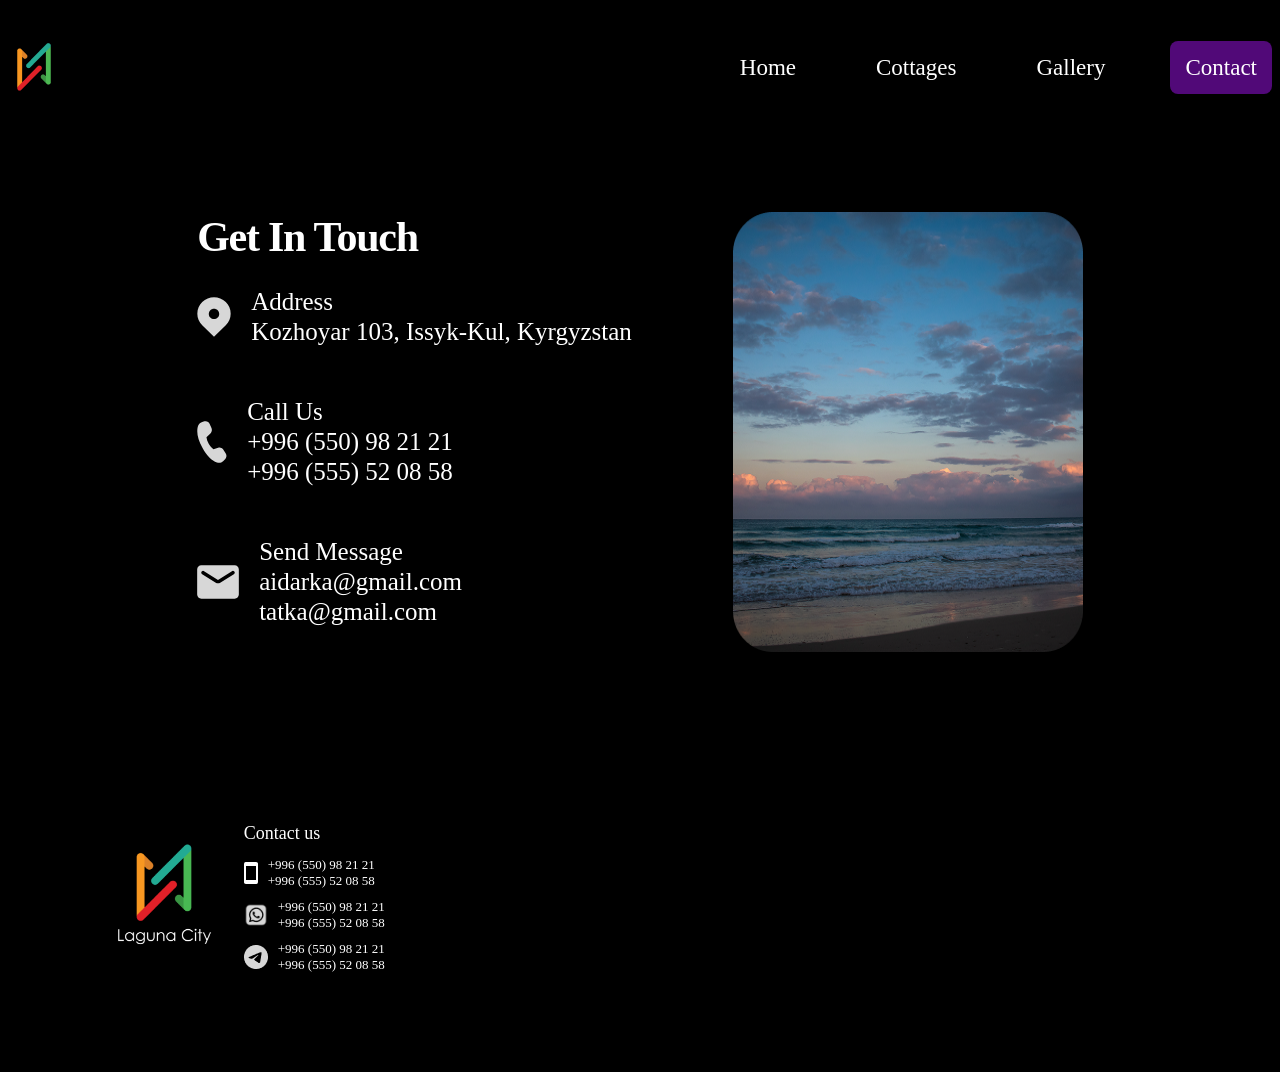
==== commit 06770dbf: "final commit" ====
--- a/contact.html
+++ b/contact.html
@@ -17,7 +17,8 @@
                     <div class="header__btn-home">Home</div>
                     <div class="header__btn-cottages">Cottages</div>
                     <div class="header__btn-gallary">Gallery</div>
-                    <div style="background: rgb(81, 9, 120);" class="header__btn-contact" onclick="scrollToBottom()">Contact</div>
+                    <div style="background: rgb(81, 9, 120);" class="header__btn-contact" onclick="scrollToBottom()">
+                        Contact</div>
                 </div>
             </div>
         </div>
@@ -41,22 +42,21 @@
                         <img src="./img/Vector2.svg" alt="">
                         <div class="contact__under-group">
                             <h3 class="contact__under-title">Call Us
-                                <br><span class="contact__under-par">+996 (550) 98   21 21</span>
-                                <br><span class="contact__under-par">+996 (555) 52 08 58</span>
+                                <br><span class="contact__under-par" href="tel:+996550982121">+996 (550) 98 21 21</span>
+                                <br><span class="contact__under-par" href="tel:+996555520858">+996 (555) 52 08 58</span>
                             </h3>
                         </div>
                     </div>
 
                     <div class="contact__group">
-                        <img src="./img/Vector3.svg" alt="">
-                        <div class="contact__under-group">
-                            <h3 class="contact__under-title">Send Message
-                                <br><span class="contact__under-par">aidarka@gmail.com</span>
-                                <br><span class="contact__under-par">tatka@gmail.com</span>
-                            </h3>
-
-                        </div>
-                    </div>
+    <img src="./img/Vector3.svg" alt="">
+    <div class="contact__under-group">
+        <h3 class="contact__under-title">Send Message
+            <br><a href="mailto:aidarka@gmail.com" class="contact__under-par">aidarka@gmail.com</a>
+            <br><a href="mailto:tatka@gmail.com" class="contact__under-par">tatka@gmail.com</a>
+        </h3>
+    </div>
+</div>
                 </div>
                 <img src="./img/contact__img.png" alt="">
             </div>
@@ -74,17 +74,26 @@
                         </h3>
                         <div class="footer__numbers">
                             <img src="./img/telefon.png" alt="">
-                            <p class="footer__sub__title">+996 (550) 98 21 21 <br> +996 (555) 52 08 58</p>
+                            <div class="footer__sub__title">
+                                <a href="tel:+996550982121">+996 (550) 98 21 21</a> <br>
+                                <a href="tel:+996555520858">+996 (555) 52 08 58</a>
+                            </div>
                         </div>
 
                         <div class="footer__numbers">
                             <img src="./img/uim_whatsapp.png" alt="">
-                            <p class="footer__sub__title">+996 (550) 98 21 21 <br> +996 (555) 52 08 58</p>
+                            <div class="footer__sub__title">
+                                <a href="https://wa.me/996550982121">+996 (550) 98 21 21</a> <br>
+                                <a href="https://wa.me/996555520858">+996 (555) 52 08 58</a>
+                            </div>
                         </div>
 
                         <div class="footer__numbers">
                             <img src="./img/telega.png" alt="">
-                            <p class="footer__sub__title">+996 (550) 98 21 21 <br> +996 (555) 52 08 58</p>
+                            <div class="footer__sub__title">
+                                <a href="https://t.me/+996550982121">+996 (550) 98 21 21</a> <br>
+                                <a href="https://t.me/+996555520858">+996 (555) 52 08 58</a>
+                            </div>
                         </div>
                     </div>
                 </div>
--- a/style.css
+++ b/style.css
@@ -281,9 +281,9 @@
     background: rgb(81, 9, 120);
 }
 
-/* HERO SECTION */
+
 .hero {
-    background-image: url("./img/hero.png");
+    background-image: url("./img/HERO.png");
     height: 700px;
     background-repeat: no-repeat;
     background-size: cover;
@@ -295,8 +295,32 @@
 
 .hero__content {
     display: flex;
-    justify-content: center;
-    align-items: center;
+    flex-direction: column;
+    align-items: center;
+    padding: 0 20px;
+}
+
+.hero__titles {
+    display: flex;
+    flex-direction: column;
+    align-items: center;
+}
+
+.hero__title {
+    font-weight: 600;
+    font-size: 96px;
+    line-height: 100%;
+    color: white;
+    text-align: center;
+}
+
+.hero_sub-title {
+    font-weight: 600;
+    font-size: 44px;
+    line-height: 100%;
+    text-align: center;
+    color: white;
+    margin-top: 10px;
 }
 
 .hero__btns {
@@ -326,6 +350,104 @@
     background: rgb(81, 9, 120);
 }
 
+/* Планшеты (до 1024px) */
+@media (max-width: 1024px) {
+    .hero {
+        height: 600px;
+    }
+    
+    .hero__title {
+        font-size: 72px;
+    }
+    
+    .hero_sub-title {
+        font-size: 36px;
+    }
+    
+    .hero__btns {
+        margin-top: 150px;
+    }
+}
+
+/* Планшеты (до 768px) */
+@media (max-width: 768px) {
+    .hero {
+        height: 500px;
+    }
+    
+    .hero__title {
+        font-size: 56px;
+    }
+    
+    .hero_sub-title {
+        font-size: 28px;
+    }
+    
+    .hero__btns {
+        margin-top: 100px;
+        gap: 20px;
+    }
+    
+    .hero__btn-cottages,
+    .hero__btn-gallery {
+        padding: 12px 30px;
+        font-size: 18px;
+    }
+}
+
+/* Мобильные устройства (до 480px) */
+@media (max-width: 480px) {
+    .hero {
+        height: 100vh;
+        min-height: 500px;
+    }
+    
+    .hero__title {
+        font-size: 50px;
+    }
+    
+    .hero_sub-title {
+        font-size: 30px;
+        
+    }
+    
+    .hero__btns {
+        flex-direction: row;
+        gap: 15px;
+        margin-top: 80px;
+        width: 100%;
+    }
+    
+    .hero__btn-cottages,
+    .hero__btn-gallery {
+        padding: 15px 30px;
+        font-size: 16px;
+        width: 100%;
+        max-width: 250px;
+    }
+}
+
+/* Очень маленькие экраны (до 360px) */
+@media (max-width: 360px) {
+    .hero__title {
+        font-size: 32px;
+    }
+    
+    .hero_sub-title {
+        font-size: 18px;
+    }
+    
+    .hero__btns {
+        margin-top: 60px;
+    }
+    
+    .hero__btn-cottages,
+    .hero__btn-gallery {
+        padding: 12px 25px;
+        font-size: 14px;
+    }
+}
+
 /* FACILITIES */
 .facilities__content {
     display: flex;
@@ -418,6 +540,15 @@
     gap: 10px;
     margin-bottom: 10px;
 }
+.footer__sub__title a {
+    color: inherit;
+    text-decoration: none;
+    cursor: pointer;
+}
+
+.footer__sub__title a:hover {
+    text-decoration: underline;
+}
 
 .footer__numbers img {
     max-width: 24px;
@@ -447,13 +578,13 @@
         padding: 12px 12px;
     }
 
-    .hero {
+    /* .hero {
         height: 600px;
     }
 
     .hero__btns {
         margin-top: 150px;
-    }
+    } */
 
     .facilities__content {
         row-gap: 80px;
@@ -471,6 +602,7 @@
 
 /* ========== MOBILE (below 768px) ========== */
 @media (max-width: 768px) {
+
     /* Header */
     .header {
         height: auto;
@@ -501,7 +633,7 @@
     }
 
     /* Hero */
-    .hero {
+    /* .hero {
         height: 500px;
         background-position: center center;
     }
@@ -518,7 +650,7 @@
         padding: 12px 35px;
         font-size: 18px;
         width: 200px;
-    }
+    } */
 
     /* Facilities */
     .facilities__content {
@@ -570,6 +702,7 @@
 
 /* ========== SMALL MOBILE (below 480px) ========== */
 @media (max-width: 480px) {
+
     /* Header */
     .header__content {
         margin-top: 15px;
@@ -592,10 +725,12 @@
     }
 
     /* Hero - ФИКС ДЛЯ ФОТО */
-    .hero {
+    /* .hero {
         height: 400px;
-        background-position: center 30%; /* Показываем верхнюю часть */
-        background-size: cover; /* Покрываем весь экран */
+        background-position: center 30%;
+        /* Показываем верхнюю часть */
+        background-size: cover;
+        /* Покрываем весь экран */
     }
 
     .hero__btns {
@@ -608,7 +743,7 @@
         padding: 10px 30px;
         font-size: 16px;
         width: 180px;
-    }
+    } */
 
     /* Facilities */
     .facilities__content {
@@ -1535,12 +1670,22 @@
     color: #fff;
 }
 
-.contact__under-par {
+/* .contact__under-par {
     font-family: var(--second-family);
     font-weight: 400;
     font-size: 16px;
     line-height: 140%;
     color: #fff;
+} */
+
+.contact__under-par {
+    color: inherit;
+    text-decoration: none;
+    cursor: pointer;
+}
+
+.contact__under-par:hover {
+    text-decoration: underline;
 }
 
 .contact__content {
@@ -1597,9 +1742,10 @@
         gap: 15px;
     }
 
-    .contact__content > img {
+    .contact__content>img {
         max-width: 100%;
-        order: -1; /* Картинка будет сверху на мобильных */
+        order: -1;
+        /* Картинка будет сверху на мобильных */
     }
 }
 
@@ -2315,64 +2461,67 @@
     display: block;
 }
 
-@media (max-width: 650px){
-    .btns{
+@media (max-width: 650px) {
+    .btns {
         gap: 20px;
     }
+
     .header__btn-cottages,
     .header__btn-gallary,
     .header__btn-contact,
-    .header__btn-home{
+    .header__btn-home {
         font-size: 18px;
     }
 }
 
-@media (max-width: 500px){
-    .btns{
+@media (max-width: 500px) {
+    .btns {
         gap: 15px;
     }
+
     .header__btn-cottages,
     .header__btn-gallary,
     .header__btn-contact,
-    .header__btn-home{
+    .header__btn-home {
         font-size: 17px;
     }
 }
 
-@media (max-width:920px){
-    .facilities__cards{
+@media (max-width:920px) {
+    .facilities__cards {
         flex-wrap: wrap;
     }
 }
 
-@media (max-width:1035px){
-    .footer__start{
+@media (max-width:1035px) {
+    .footer__start {
         flex-direction: column;
     }
 }
 
-@media (max-width:570px){
-    .maps{
+@media (max-width:570px) {
+    .maps {
         max-width: 270px;
         max-height: 300px;
     }
-    .footer__content{
+
+    .footer__content {
         flex-direction: column;
         align-items: center;
         row-gap: 40px;
     }
 }
 
-@media (max-width:1320px){
-    .cottages__cards{
+@media (max-width:1320px) {
+    .cottages__cards {
         flex-wrap: wrap;
         align-items: center;
         justify-content: center;
     }
 }
 
-@media (max-width:1400px){
-    .c161__btn{
+@media (max-width:1400px) {
+    .c161__btn {
         font-size: 20px;
     }
 }
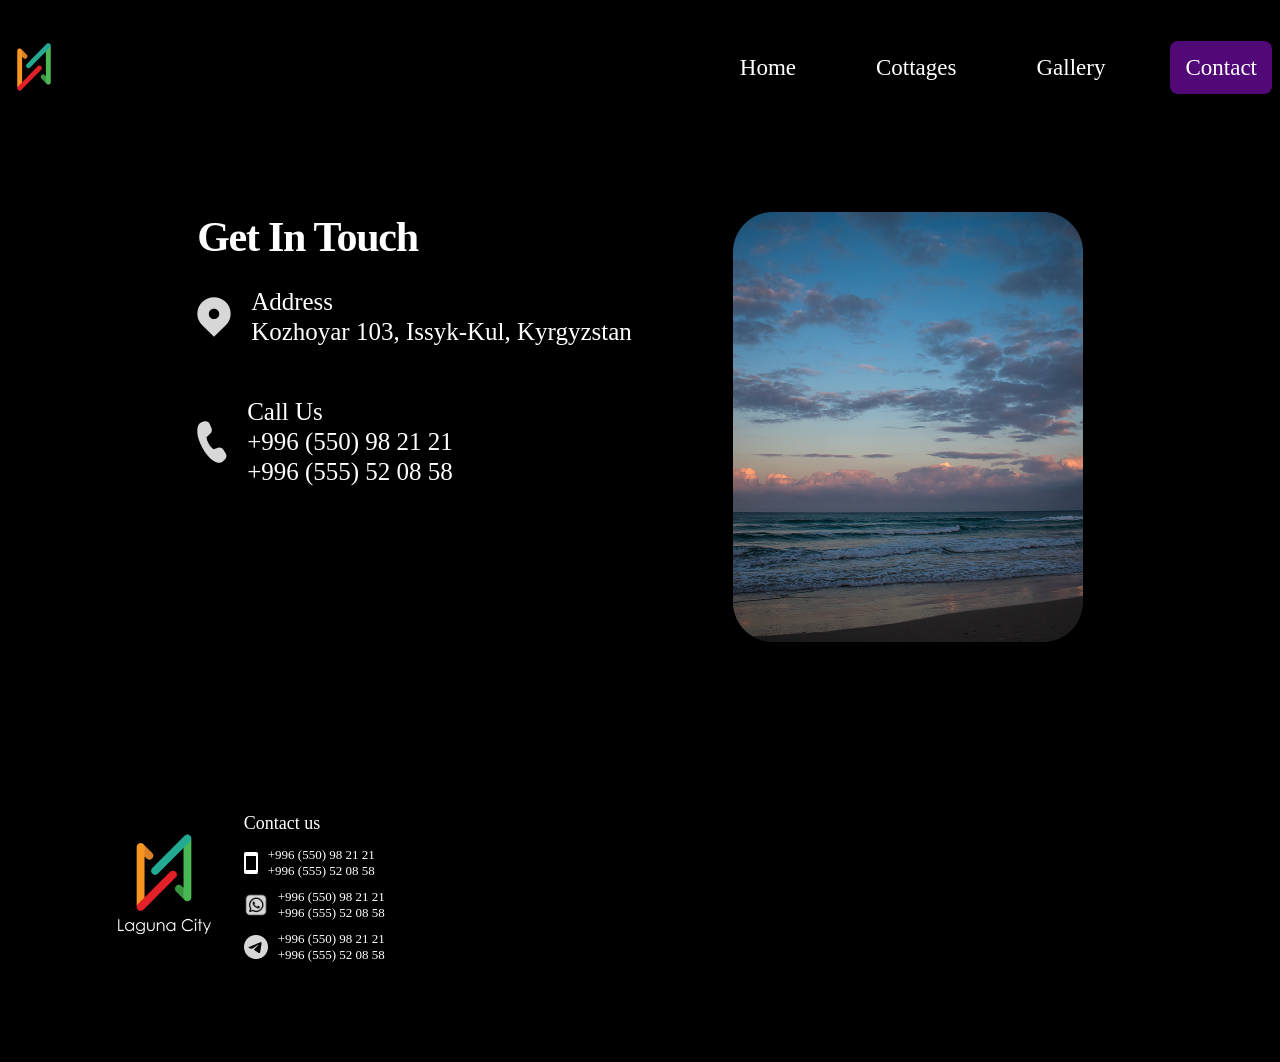
==== commit 20ef079b: "f" ====
--- a/contact.html
+++ b/contact.html
@@ -42,21 +42,21 @@
                         <img src="./img/Vector2.svg" alt="">
                         <div class="contact__under-group">
                             <h3 class="contact__under-title">Call Us
-                                <br><span class="contact__under-par" href="tel:+996550982121">+996 (550) 98 21 21</span>
-                                <br><span class="contact__under-par" href="tel:+996555520858">+996 (555) 52 08 58</span>
+                                <br><a class="contact__under-par" href="tel:+996550982121">+996 (550) 98 21 21</a>
+                                <br><a class="contact__under-par" href="tel:+996555520858">+996 (555) 52 08 58</a>
                             </h3>
                         </div>
                     </div>
 
-                    <div class="contact__group">
-    <img src="./img/Vector3.svg" alt="">
-    <div class="contact__under-group">
-        <h3 class="contact__under-title">Send Message
-            <br><a href="mailto:aidarka@gmail.com" class="contact__under-par">aidarka@gmail.com</a>
-            <br><a href="mailto:tatka@gmail.com" class="contact__under-par">tatka@gmail.com</a>
-        </h3>
-    </div>
-</div>
+                    <!-- <div class="contact__group">
+                        <img src="./img/Vector3.svg" alt="">
+                        <div class="contact__under-group">
+                            <h3 class="contact__under-title">Send Message
+                                <br><a href="mailto:aidarka@gmail.com" class="contact__under-par">aidarka@gmail.com</a>
+                                <br><a href="mailto:tatka@gmail.com" class="contact__under-par">tatka@gmail.com</a>
+                            </h3>
+                        </div>
+                    </div> -->
                 </div>
                 <img src="./img/contact__img.png" alt="">
             </div>
--- a/style.css
+++ b/style.css
@@ -283,7 +283,7 @@
 
 
 .hero {
-    background-image: url("./img/HERO.png");
+    background-image: url("./img/HERO1.jpg");
     height: 700px;
     background-repeat: no-repeat;
     background-size: cover;
